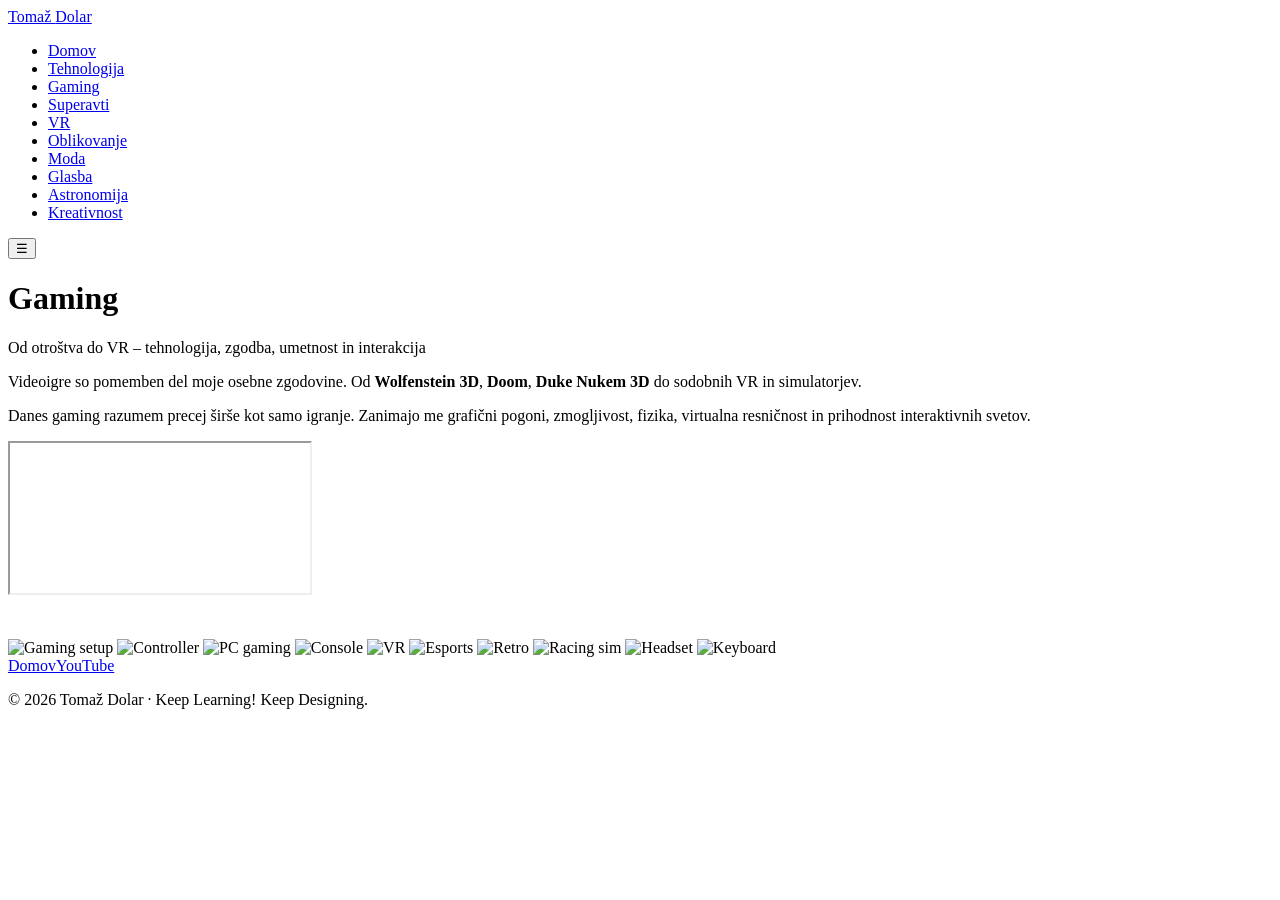
==== pages/gaming.html @ 25c2e18d "Add superavti and gaming pages" ====
<!DOCTYPE html>
<html lang="sl">
<head>
  <meta charset="UTF-8">
  <meta name="viewport" content="width=device-width, initial-scale=1.0">
  <title>Gaming – Tomaž Dolar</title>
  <link rel="stylesheet" href="../css/style.css">
</head>
<body>
  <div class="bg-animated"></div>
  <nav class="nav">
    <a href="../index.html" class="nav-logo">Tomaž <span>Dolar</span></a>
    <ul class="nav-links">
      <li><a href="../index.html">Domov</a></li>
      <li><a href="tehnologija.html">Tehnologija</a></li>
      <li><a href="gaming.html" class="active">Gaming</a></li>
      <li><a href="superavti.html">Superavti</a></li>
      <li><a href="virtual-reality.html">VR</a></li>
      <li><a href="oblikovanje.html">Oblikovanje</a></li>
      <li><a href="moda.html">Moda</a></li>
      <li><a href="glasba.html">Glasba</a></li>
      <li><a href="astronomy.html">Astronomija</a></li>
      <li><a href="kreativnost.html">Kreativnost</a></li>
    </ul>
    <button class="nav-toggle">☰</button>
  </nav>
  <header class="page-hero">
    <h1>Gaming</h1>
    <p>Od otroštva do VR – tehnologija, zgodba, umetnost in interakcija</p>
  </header>
  <section class="section">
    <div class="content-block reveal">
      <p>Videoigre so pomemben del moje osebne zgodovine. Od <strong>Wolfenstein 3D</strong>, <strong>Doom</strong>, <strong>Duke Nukem 3D</strong> do sodobnih VR in simulatorjev.</p>
      <p>Danes gaming razumem precej širše kot samo igranje. Zanimajo me grafični pogoni, zmogljivost, fizika, virtualna resničnost in prihodnost interaktivnih svetov.</p>
    </div>
    <div class="video-wrapper reveal" style="margin-bottom:40px;">
      <iframe src="https://www.youtube.com/embed/bogBYkPymfQ" title="Crew Motorfest" allowfullscreen></iframe>
    </div>
    <div class="gallery reveal">
      <img src="https://images.unsplash.com/photo-1542751371-adc38448a05e?w=500&q=80" alt="Gaming setup">
      <img src="https://images.unsplash.com/photo-1511512578047-dfb367046420?w=500&q=80" alt="Controller">
      <img src="https://images.unsplash.com/photo-1493711662062-fa541adb3fc8?w=500&q=80" alt="PC gaming">
      <img src="https://images.unsplash.com/photo-1552820728-8b83bb6b773f?w=500&q=80" alt="Console">
      <img src="https://images.unsplash.com/photo-1606144042614-b2417e99c4e3?w=500&q=80" alt="VR">
      <img src="https://images.unsplash.com/photo-1538481199705-c710c4e965fc?w=500&q=80" alt="Esports">
      <img src="https://images.unsplash.com/photo-1550745165-9bc0b252726f?w=500&q=80" alt="Retro">
      <img src="https://images.unsplash.com/photo-1612287230202-1ff1d2d3e6c3?w=500&q=80" alt="Racing sim">
      <img src="https://images.unsplash.com/photo-1593305841991-05c297ba4575?w=500&q=80" alt="Headset">
      <img src="https://images.unsplash.com/photo-1556438064-2d7646166914?w=500&q=80" alt="Keyboard">
    </div>
  </section>
  <footer class="footer">
    <div class="footer-links"><a href="../index.html">Domov</a><a href="https://www.youtube.com/@TomazDolar07" target="_blank">YouTube</a></div>
    <p>© 2026 Tomaž Dolar · Keep Learning! Keep Designing.</p>
  </footer>
  <script src="../js/main.js"></script>
</body>
</html>
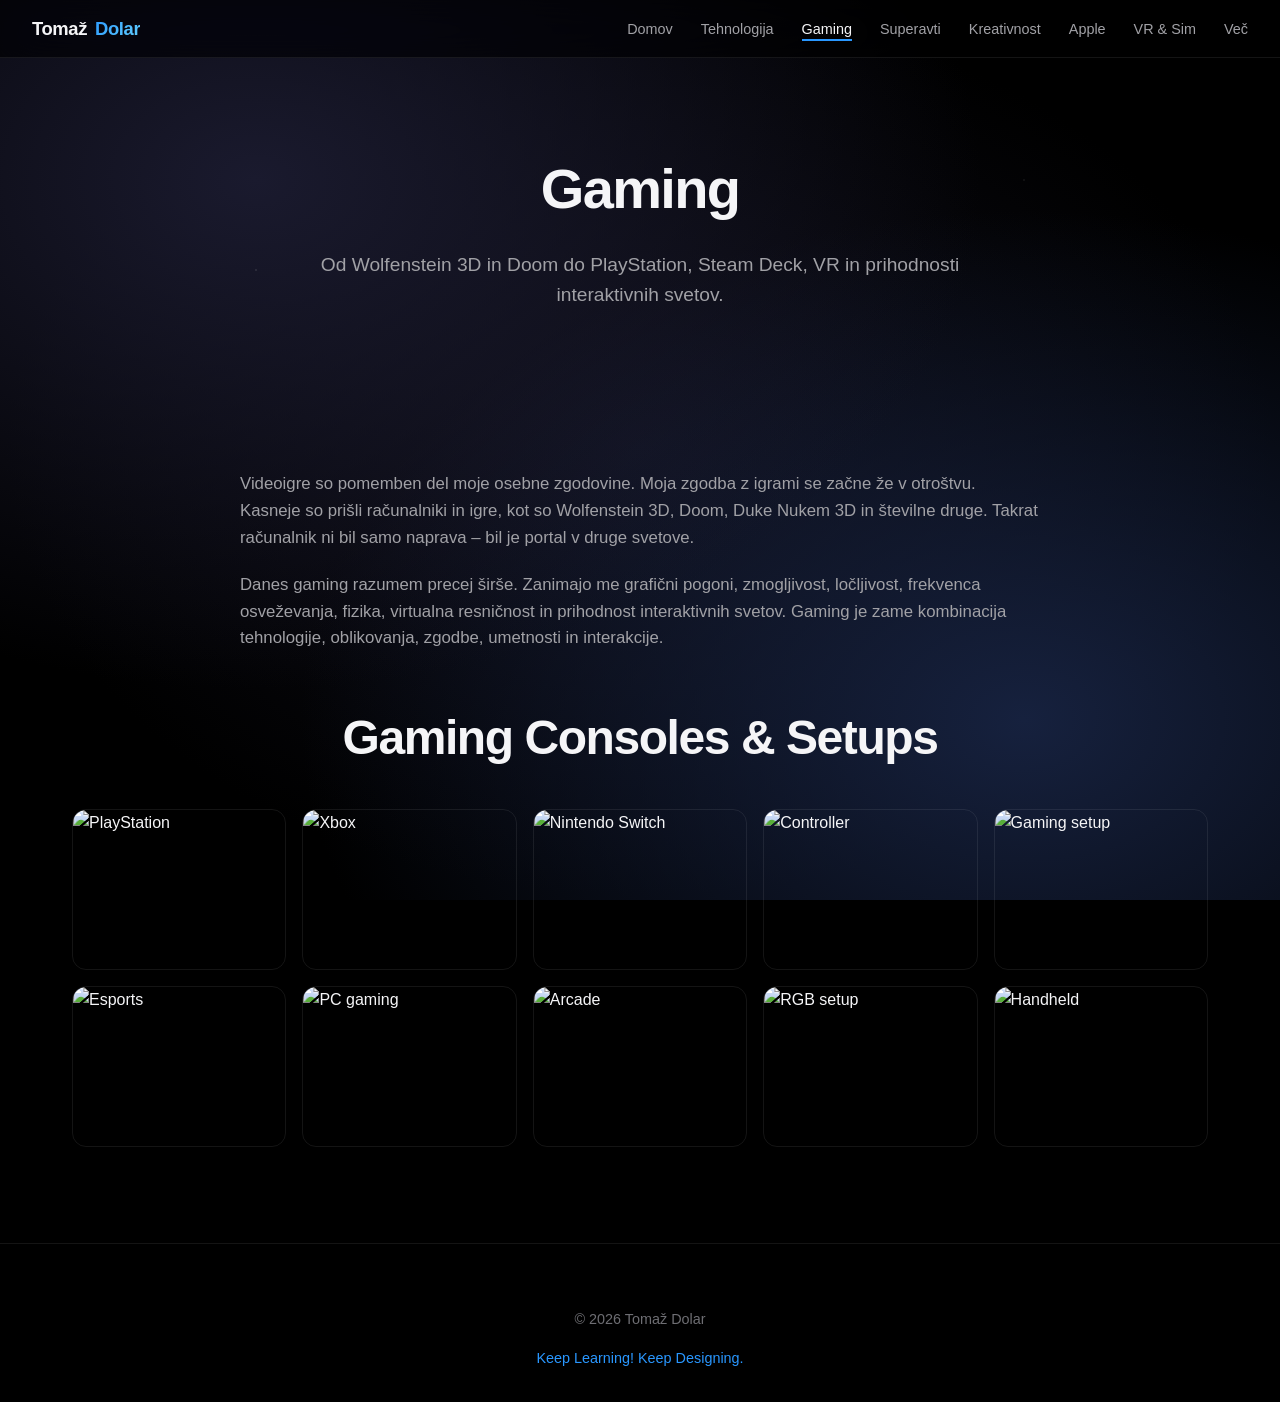
==== commit 8b7a6915: "Add remaining pages: gaming, VR, Apple, kreativnost, ostalo" ====
--- a/pages/gaming.html
+++ b/pages/gaming.html
@@ -8,51 +8,45 @@
 </head>
 <body>
   <div class="bg-animated"></div>
-  <nav class="nav">
+  <div class="bg-particles"></div>
+  <nav class="nav" id="nav">
     <a href="../index.html" class="nav-logo">Tomaž <span>Dolar</span></a>
-    <ul class="nav-links">
+    <ul class="nav-links" id="navLinks">
       <li><a href="../index.html">Domov</a></li>
       <li><a href="tehnologija.html">Tehnologija</a></li>
       <li><a href="gaming.html" class="active">Gaming</a></li>
       <li><a href="superavti.html">Superavti</a></li>
-      <li><a href="virtual-reality.html">VR</a></li>
-      <li><a href="oblikovanje.html">Oblikovanje</a></li>
-      <li><a href="moda.html">Moda</a></li>
-      <li><a href="glasba.html">Glasba</a></li>
-      <li><a href="astronomy.html">Astronomija</a></li>
       <li><a href="kreativnost.html">Kreativnost</a></li>
+      <li><a href="apple.html">Apple</a></li>
+      <li><a href="vr-sim.html">VR & Sim</a></li>
+      <li><a href="ostalo.html">Več</a></li>
     </ul>
-    <button class="nav-toggle">☰</button>
+    <button class="nav-toggle" id="navToggle">☰</button>
   </nav>
-  <header class="page-hero">
-    <h1>Gaming</h1>
-    <p>Od otroštva do VR – tehnologija, zgodba, umetnost in interakcija</p>
-  </header>
+  <section class="page-hero">
+    <h1 class="fade-in">Gaming</h1>
+    <p class="fade-in">Od Wolfenstein 3D in Doom do PlayStation, Steam Deck, VR in prihodnosti interaktivnih svetov.</p>
+  </section>
   <section class="section">
-    <div class="content-block reveal">
-      <p>Videoigre so pomemben del moje osebne zgodovine. Od <strong>Wolfenstein 3D</strong>, <strong>Doom</strong>, <strong>Duke Nukem 3D</strong> do sodobnih VR in simulatorjev.</p>
-      <p>Danes gaming razumem precej širše kot samo igranje. Zanimajo me grafični pogoni, zmogljivost, fizika, virtualna resničnost in prihodnost interaktivnih svetov.</p>
+    <div class="content-block fade-in">
+      <p>Videoigre so pomemben del moje osebne zgodovine. Moja zgodba z igrami se začne že v otroštvu. Kasneje so prišli računalniki in igre, kot so Wolfenstein 3D, Doom, Duke Nukem 3D in številne druge. Takrat računalnik ni bil samo naprava – bil je portal v druge svetove.</p>
+      <p>Danes gaming razumem precej širše. Zanimajo me grafični pogoni, zmogljivost, ločljivost, frekvenca osveževanja, fizika, virtualna resničnost in prihodnost interaktivnih svetov. Gaming je zame kombinacija tehnologije, oblikovanja, zgodbe, umetnosti in interakcije.</p>
     </div>
-    <div class="video-wrapper reveal" style="margin-bottom:40px;">
-      <iframe src="https://www.youtube.com/embed/bogBYkPymfQ" title="Crew Motorfest" allowfullscreen></iframe>
-    </div>
-    <div class="gallery reveal">
-      <img src="https://images.unsplash.com/photo-1542751371-adc38448a05e?w=500&q=80" alt="Gaming setup">
-      <img src="https://images.unsplash.com/photo-1511512578047-dfb367046420?w=500&q=80" alt="Controller">
-      <img src="https://images.unsplash.com/photo-1493711662062-fa541adb3fc8?w=500&q=80" alt="PC gaming">
-      <img src="https://images.unsplash.com/photo-1552820728-8b83bb6b773f?w=500&q=80" alt="Console">
-      <img src="https://images.unsplash.com/photo-1606144042614-b2417e99c4e3?w=500&q=80" alt="VR">
-      <img src="https://images.unsplash.com/photo-1538481199705-c710c4e965fc?w=500&q=80" alt="Esports">
-      <img src="https://images.unsplash.com/photo-1550745165-9bc0b252726f?w=500&q=80" alt="Retro">
-      <img src="https://images.unsplash.com/photo-1612287230202-1ff1d2d3e6c3?w=500&q=80" alt="Racing sim">
-      <img src="https://images.unsplash.com/photo-1593305841991-05c297ba4575?w=500&q=80" alt="Headset">
-      <img src="https://images.unsplash.com/photo-1556438064-2d7646166914?w=500&q=80" alt="Keyboard">
+    <h2 class="section-title">Gaming Consoles & Setups</h2>
+    <div class="gallery fade-in">
+      <img src="https://images.unsplash.com/photo-1606144042614-b2417e99c4e3?w=500&q=80" alt="PlayStation" loading="lazy">
+      <img src="https://images.unsplash.com/photo-1621259182978-fbf93132d53d?w=500&q=80" alt="Xbox" loading="lazy">
+      <img src="https://images.unsplash.com/photo-1578303512597-81e6cc4c9223?w=500&q=80" alt="Nintendo Switch" loading="lazy">
+      <img src="https://images.unsplash.com/photo-1592155931584-901ac15763e3?w=500&q=80" alt="Controller" loading="lazy">
+      <img src="https://images.unsplash.com/photo-1552820728-8b83bb6b773f?w=500&q=80" alt="Gaming setup" loading="lazy">
+      <img src="https://images.unsplash.com/photo-1542751371-adc38448a05e?w=500&q=80" alt="Esports" loading="lazy">
+      <img src="https://images.unsplash.com/photo-1493711662062-fa541adb3fc8?w=500&q=80" alt="PC gaming" loading="lazy">
+      <img src="https://images.unsplash.com/photo-1511512578047-dfb367046420?w=500&q=80" alt="Arcade" loading="lazy">
+      <img src="https://images.unsplash.com/photo-1538481199705-c710c4e965fc?w=500&q=80" alt="RGB setup" loading="lazy">
+      <img src="https://images.unsplash.com/photo-1612287230202-1ff1d85d1bdf?w=500&q=80" alt="Handheld" loading="lazy">
     </div>
   </section>
-  <footer class="footer">
-    <div class="footer-links"><a href="../index.html">Domov</a><a href="https://www.youtube.com/@TomazDolar07" target="_blank">YouTube</a></div>
-    <p>© 2026 Tomaž Dolar · Keep Learning! Keep Designing.</p>
-  </footer>
+  <footer class="footer"><p>© 2026 Tomaž Dolar</p><p class="footer-moto">Keep Learning! Keep Designing.</p></footer>
   <script src="../js/main.js"></script>
 </body>
-</html>+</html>
--- a/css/style.css
+++ b/css/style.css
@@ -0,0 +1,216 @@
+/* Tomaž Dolar – Modern Digital Renaissance Website - Apple-inspired */
+
+:root {
+  --bg-primary: #000000;
+  --bg-secondary: #0a0a0a;
+  --bg-card: rgba(28, 28, 30, 0.72);
+  --bg-glass: rgba(255, 255, 255, 0.05);
+  --text-primary: #f5f5f7;
+  --text-secondary: #a1a1a6;
+  --text-muted: #6e6e73;
+  --accent: #2997ff;
+  --accent-glow: rgba(41, 151, 255, 0.35);
+  --border: rgba(255, 255, 255, 0.08);
+  --radius: 18px;
+  --radius-lg: 28px;
+  --transition: all 0.45s cubic-bezier(0.25, 0.1, 0.25, 1);
+  --font: -apple-system, BlinkMacSystemFont, "SF Pro Display", "Segoe UI", Roboto, "Helvetica Neue", Arial, sans-serif;
+}
+
+*, *::before, *::after { margin: 0; padding: 0; box-sizing: border-box; }
+html { scroll-behavior: smooth; font-size: 16px; }
+body {
+  font-family: var(--font);
+  background: var(--bg-primary);
+  color: var(--text-primary);
+  line-height: 1.6;
+  overflow-x: hidden;
+  -webkit-font-smoothing: antialiased;
+}
+
+.bg-animated {
+  position: fixed; inset: 0; z-index: -2;
+  background: radial-gradient(ellipse at 20% 20%, #1a1a2e 0%, transparent 50%),
+              radial-gradient(ellipse at 80% 80%, #16213e 0%, transparent 50%),
+              radial-gradient(ellipse at 50% 50%, #0f0f1a 0%, #000 70%);
+  animation: bgPulse 18s ease-in-out infinite alternate;
+}
+@keyframes bgPulse {
+  0% { filter: hue-rotate(0deg) brightness(1); }
+  50% { filter: hue-rotate(15deg) brightness(1.05); }
+  100% { filter: hue-rotate(-10deg) brightness(0.95); }
+}
+
+.bg-particles {
+  position: fixed; inset: 0; z-index: -1;
+  background-image:
+    radial-gradient(1.5px 1.5px at 20% 30%, rgba(255,255,255,0.15) 50%, transparent 50%),
+    radial-gradient(1px 1px at 60% 70%, rgba(41,151,255,0.2) 50%, transparent 50%),
+    radial-gradient(1.5px 1.5px at 80% 20%, rgba(255,255,255,0.1) 50%, transparent 50%),
+    radial-gradient(1px 1px at 40% 80%, rgba(41,151,255,0.15) 50%, transparent 50%);
+  animation: particleMove 40s linear infinite; opacity: 0.6;
+}
+@keyframes particleMove {
+  0% { background-position: 0 0, 0 0, 0 0, 0 0; }
+  100% { background-position: 100px 80px, -80px 120px, 60px -40px, -40px 90px; }
+}
+
+.nav {
+  position: fixed; top: 0; left: 0; right: 0; z-index: 1000;
+  padding: 0.85rem 2rem; display: flex; align-items: center; justify-content: space-between;
+  background: rgba(0, 0, 0, 0.65); backdrop-filter: saturate(180%) blur(20px);
+  -webkit-backdrop-filter: saturate(180%) blur(20px);
+  border-bottom: 1px solid var(--border); transition: var(--transition);
+}
+.nav.scrolled { padding: 0.6rem 2rem; background: rgba(0, 0, 0, 0.85); }
+.nav-logo {
+  font-size: 1.15rem; font-weight: 600; letter-spacing: -0.02em;
+  color: var(--text-primary); text-decoration: none; display: flex; align-items: center; gap: 0.5rem;
+}
+.nav-logo span {
+  background: linear-gradient(135deg, #2997ff, #64d2ff);
+  -webkit-background-clip: text; -webkit-text-fill-color: transparent; background-clip: text;
+}
+.nav-links { display: flex; gap: 1.75rem; list-style: none; }
+.nav-links a {
+  color: var(--text-secondary); text-decoration: none; font-size: 0.9rem;
+  font-weight: 400; transition: color 0.25s ease; position: relative;
+}
+.nav-links a:hover, .nav-links a.active { color: var(--text-primary); }
+.nav-links a::after {
+  content: ''; position: absolute; bottom: -4px; left: 0; width: 0; height: 1.5px;
+  background: var(--accent); transition: width 0.3s ease;
+}
+.nav-links a:hover::after, .nav-links a.active::after { width: 100%; }
+.nav-toggle { display: none; background: none; border: none; color: var(--text-primary); font-size: 1.5rem; cursor: pointer; }
+
+.hero {
+  min-height: 100vh; display: flex; align-items: center; justify-content: center;
+  padding: 8rem 2rem 4rem; text-align: center; position: relative;
+}
+.hero-content { max-width: 900px; animation: fadeUp 1s ease-out; }
+@keyframes fadeUp {
+  from { opacity: 0; transform: translateY(40px); }
+  to { opacity: 1; transform: translateY(0); }
+}
+.hero-badge {
+  display: inline-block; padding: 0.4rem 1rem; background: var(--bg-glass);
+  border: 1px solid var(--border); border-radius: 100px; font-size: 0.8rem;
+  color: var(--accent); margin-bottom: 1.5rem; letter-spacing: 0.04em;
+}
+.hero h1 {
+  font-size: clamp(2.8rem, 7vw, 5rem); font-weight: 700; letter-spacing: -0.035em;
+  line-height: 1.08; margin-bottom: 1.25rem;
+  background: linear-gradient(180deg, #fff 0%, #a1a1a6 100%);
+  -webkit-background-clip: text; -webkit-text-fill-color: transparent; background-clip: text;
+}
+.hero-subtitle {
+  font-size: clamp(1.15rem, 2.5vw, 1.5rem); color: var(--text-secondary);
+  max-width: 640px; margin: 0 auto 2.5rem; font-weight: 400; line-height: 1.5;
+}
+.hero-moto { font-size: 1.1rem; color: var(--accent); font-weight: 500; letter-spacing: 0.02em; margin-bottom: 2.5rem; }
+.btn-group { display: flex; gap: 1rem; justify-content: center; flex-wrap: wrap; }
+.btn {
+  display: inline-flex; align-items: center; gap: 0.5rem; padding: 0.9rem 1.8rem;
+  border-radius: 980px; font-size: 1rem; font-weight: 500; text-decoration: none;
+  transition: var(--transition); cursor: pointer; border: none;
+}
+.btn-primary { background: var(--accent); color: #000; }
+.btn-primary:hover { background: #64d2ff; transform: scale(1.03); box-shadow: 0 0 30px var(--accent-glow); }
+.btn-secondary { background: var(--bg-glass); color: var(--text-primary); border: 1px solid var(--border); }
+.btn-secondary:hover { background: rgba(255,255,255,0.12); transform: scale(1.03); }
+
+.section { padding: 6rem 2rem; max-width: 1200px; margin: 0 auto; }
+.section-title {
+  font-size: clamp(2rem, 4vw, 3rem); font-weight: 700; letter-spacing: -0.03em;
+  margin-bottom: 0.75rem; text-align: center;
+}
+.section-subtitle {
+  text-align: center; color: var(--text-secondary); font-size: 1.15rem;
+  max-width: 600px; margin: 0 auto 3.5rem;
+}
+
+.about-grid { display: grid; grid-template-columns: 1fr 1.4fr; gap: 3rem; align-items: center; }
+.about-image {
+  position: relative; border-radius: var(--radius-lg); overflow: hidden;
+  aspect-ratio: 4/5; background: var(--bg-card); border: 1px solid var(--border);
+}
+.about-image img { width: 100%; height: 100%; object-fit: cover; transition: transform 0.8s ease; }
+.about-image:hover img { transform: scale(1.05); }
+.about-text p { color: var(--text-secondary); margin-bottom: 1.25rem; font-size: 1.05rem; }
+.about-text strong { color: var(--text-primary); }
+
+.cards-grid { display: grid; grid-template-columns: repeat(auto-fill, minmax(280px, 1fr)); gap: 1.5rem; }
+.card {
+  background: var(--bg-card); border: 1px solid var(--border); border-radius: var(--radius);
+  padding: 1.75rem; transition: var(--transition); backdrop-filter: blur(20px);
+  text-decoration: none; color: inherit; display: block; overflow: hidden; position: relative;
+}
+.card:hover {
+  transform: translateY(-6px); border-color: rgba(41, 151, 255, 0.35);
+  box-shadow: 0 20px 40px rgba(0,0,0,0.4), 0 0 30px var(--accent-glow);
+}
+.card-icon { font-size: 2rem; margin-bottom: 1rem; display: block; }
+.card h3 { font-size: 1.25rem; font-weight: 600; margin-bottom: 0.5rem; letter-spacing: -0.02em; }
+.card p { color: var(--text-secondary); font-size: 0.95rem; line-height: 1.5; }
+.card-img { width: 100%; height: 160px; object-fit: cover; border-radius: 12px; margin-bottom: 1rem; }
+
+.gallery {
+  display: grid; grid-template-columns: repeat(auto-fill, minmax(200px, 1fr));
+  gap: 1rem; margin-top: 2rem;
+}
+.gallery img {
+  width: 100%; aspect-ratio: 4/3; object-fit: cover; border-radius: 14px;
+  border: 1px solid var(--border); transition: var(--transition); cursor: pointer;
+}
+.gallery img:hover { transform: scale(1.04); box-shadow: 0 12px 30px rgba(0,0,0,0.5); }
+
+.video-wrapper {
+  position: relative; padding-bottom: 56.25%; height: 0; overflow: hidden;
+  border-radius: var(--radius); border: 1px solid var(--border); margin: 2rem 0; background: #111;
+}
+.video-wrapper iframe { position: absolute; top: 0; left: 0; width: 100%; height: 100%; border: 0; }
+.video-grid { display: grid; grid-template-columns: repeat(auto-fit, minmax(320px, 1fr)); gap: 1.5rem; margin-top: 2rem; }
+
+.quote-block { max-width: 800px; margin: 0 auto; text-align: center; padding: 4rem 2rem; }
+.quote-block blockquote {
+  font-size: clamp(1.4rem, 3vw, 2rem); font-weight: 500; letter-spacing: -0.02em;
+  line-height: 1.4; color: var(--text-primary); margin-bottom: 1.5rem;
+}
+.quote-block cite { color: var(--accent); font-style: normal; font-size: 1rem; }
+
+.footer {
+  padding: 4rem 2rem 2rem; border-top: 1px solid var(--border);
+  text-align: center; color: var(--text-muted); font-size: 0.9rem;
+}
+.footer a { color: var(--text-secondary); text-decoration: none; }
+.footer a:hover { color: var(--accent); }
+.footer-moto { margin-top: 1rem; color: var(--accent); font-weight: 500; }
+
+.page-hero { padding: 9rem 2rem 4rem; text-align: center; }
+.page-hero h1 {
+  font-size: clamp(2.2rem, 5vw, 3.5rem); font-weight: 700;
+  letter-spacing: -0.03em; margin-bottom: 1rem;
+}
+.page-hero p { color: var(--text-secondary); font-size: 1.2rem; max-width: 640px; margin: 0 auto; }
+.content-block { max-width: 800px; margin: 0 auto 3rem; }
+.content-block p { color: var(--text-secondary); margin-bottom: 1.25rem; font-size: 1.05rem; }
+.content-block h2 { font-size: 1.6rem; margin: 2.5rem 0 1rem; letter-spacing: -0.02em; }
+
+.fade-in { opacity: 0; transform: translateY(30px); transition: opacity 0.7s ease, transform 0.7s ease; }
+.fade-in.visible { opacity: 1; transform: translateY(0); }
+
+@media (max-width: 900px) {
+  .about-grid { grid-template-columns: 1fr; }
+  .nav-links {
+    display: none; position: absolute; top: 100%; left: 0; right: 0;
+    background: rgba(0,0,0,0.95); flex-direction: column; padding: 1.5rem;
+    gap: 1rem; border-bottom: 1px solid var(--border);
+  }
+  .nav-links.open { display: flex; }
+  .nav-toggle { display: block; }
+}
+@media (max-width: 600px) {
+  .section { padding: 4rem 1.25rem; }
+  .hero { padding: 7rem 1.25rem 3rem; }
+}
